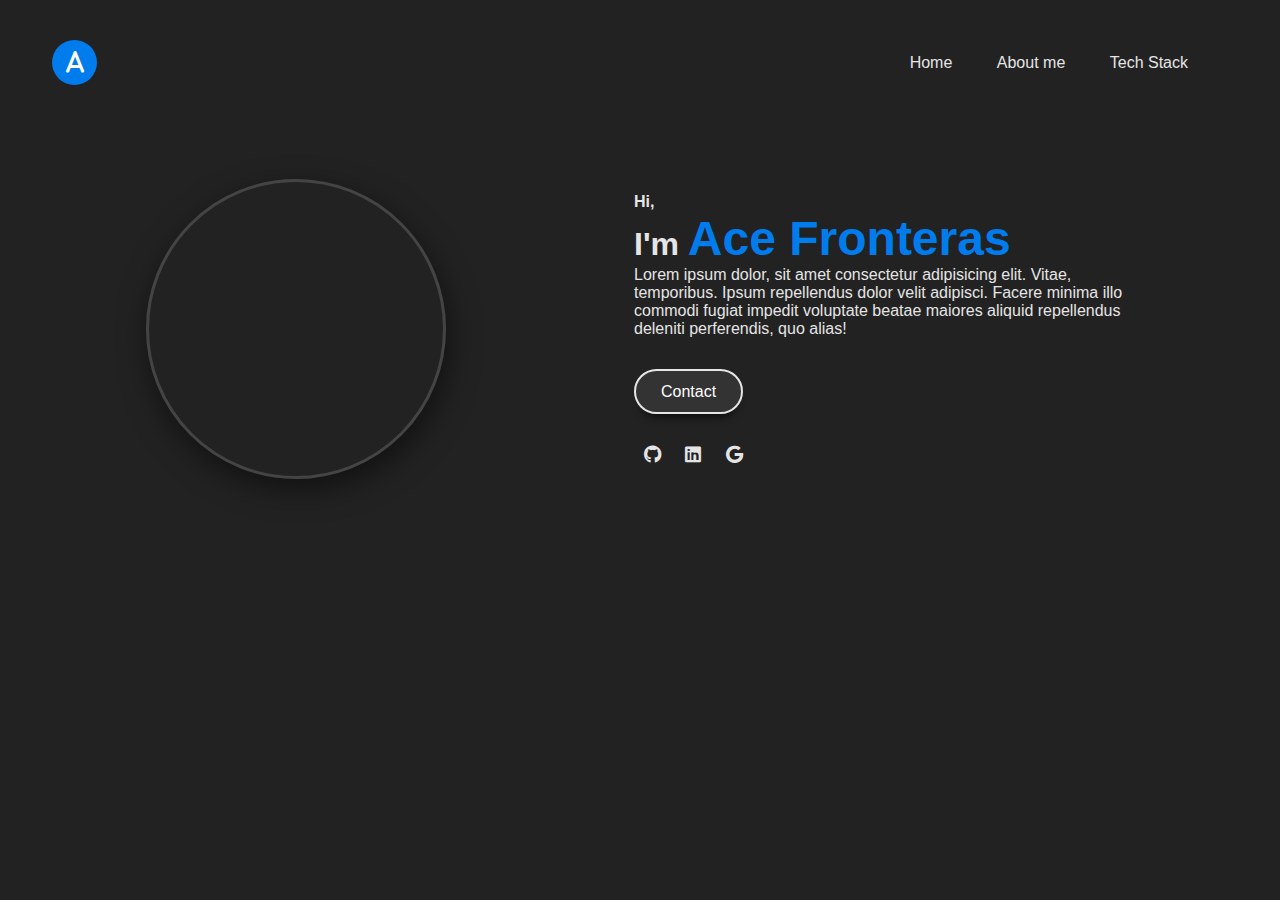
==== index.html @ f6442935 "few changes" ====
<!DOCTYPE html>
<html lang="en">
<head>
    <meta charset="UTF-8">
    <meta name="viewport" content="width=device-width, initial-scale=1.0">
    <title>My Portfolio</title>
    <link rel="stylesheet" href="style.css">
    <!--fonts css-->
    <link rel="stylesheet" href="https://cdnjs.cloudflare.com/ajax/libs/font-awesome/6.7.2/css/all.min.css">
</head>
<body>
    <div class="hero-header">
        <div class="wrapper">
            <header>
                <div class="logo">
                    <i class="fa-solid fa-a"></i>
                    
                </div>
                <nav>
                    <ul class="navlinks">
                        <li><a href="#">Home</a></li>
                        <li><a href="#">About me</a></li>
                        <li><a href="#">Tech Stack</a></li>
                    </ul>
                </nav>
            </header>
            <div class="container">
                <div class="hero-pic">
                    <img src="images/ace.jpg" alt="profile pic">
                </div>
                <div class="hero-text">
                    <h5>Hi, </h5>
                    <h1>I'm <span class="">Ace Fronteras</span></h1>
                    <p>Lorem ipsum dolor, sit amet consectetur adipisicing elit. Vitae, temporibus. Ipsum repellendus dolor velit adipisci. Facere minima illo commodi fugiat impedit voluptate beatae maiores aliquid repellendus deleniti perferendis, quo alias!
                    </p>

                    <div class="btn-group">
                        <a href="#" class="btn">Contact</a>
                    </div>
                    <div class="social">
                        <a href="https://github.com/Brook-sheet" target="_blank"><i class="fa-brands fa-github"></i></a>
                        <a href="#"><i class="fa-brands fa-linkedin"></i></a>
                        <a href="#"><i class="fa-brands fa-google"></i></a>
                    </div>
                </div>
            </div>
        </div>
    </div>
</body>
</html>
---- style.css ----
*{
    box-sizing: border-box;
    padding: 0;
    margin: 0;
    font-family: poppins, sans-serif;
    text-decoration: none;
}

body{
    overflow-x: hidden;
}

.hero-header{
    width: 100%;
    height: 100%;
    min-height: 100vh;
    background: #222;
}

.wrapper{
    width:1280px;
    max-width: 95%;
    margin: 0 auto;
    padding: 0 20px;
}

header{
    padding: 40px 0 30px;
    display: flex;
    justify-content: space-between;
    align-items: center;
    flex-wrap: wrap;
}

.logo{
    display: inline-flex;
    justify-content: center;
    align-items: center;
}
.logo i{
    height: 45px;
    width: 45px;
    background-color: #007ced;
    border-radius: 50%;
    color: #fff;
    font-weight: 700;
    font-size: 1.5rem;
    padding: 10px;
    margin-right: 5px;
    cursor: pointer;
    text-align: center;
}

.logo .logo-text{
    font-size: 24px;
    font-weight: 500;
    color: #fff;
}





nav .navlinks{
    list-style-type: none;
}

nav .navlinks li{
    display: inline-block;
}

nav .navlinks li a{
    color: #e5e5e5;
    margin-right: 2.5rem;
}
nav .navlinks li a:hover{
    color: #007ced;
    text-decoration: underline;
}

.container{
    display: flex;
    justify-content: space-around;
    align-items: center;
    padding-top: 4rem;
}

.container .hero-pic{
    width: 300px;
    height: 300px;
    border-radius: 50%;
    overflow: hidden;
    border: 3px solid #444;
    box-shadow: 3px 10px 30px rgb(0, 0, 0, 0.5);
}

.hero-pic img{
    height: 100%;
    width: 100%;
    transition: 0.5s;
}

.hero-pic img:hover{
    transform: scale(1.2);
}

.hero-text{
    max-width: 500px;
    display: flex;
    flex-direction: column;
}

.hero-text h5{
    color: #e5e5e5;
    font-size: 16px;
}
.hero-text h1{
    color: #e5e5e5;
}
.hero-text h1 span{
    color: #007ced;
    font-size: 3rem;
}
.hero-text p{
    color: #e5e5e5;
}
.btn-group{
    margin: 45px 0;
}
.btn-group .btn{
    border-color: #d5d5d5;
    color: #fff;
    background-color: #333;
    padding: 12px 25px;
    margin: 5px 0;
    margin-right: 7px;
    border-radius: 30px;
    border: 2px solid #e5e5e5;
    box-shadow: 0 10px 10px -8px rgb(0 0 0 / 78%);
}

.btn:hover{
    border-color: #007ced;
}

.hero-text .social i{
    color: #e5e5e5;
    font-size: 18px;
    margin-right: 10px;
    transition: 0.5s;
    margin-left: 10px;
}
.hero-text .social i:hover{
    color: #007ced;
}

/* responsive design*/


@media(max-width:768px)
{
    .container{
        flex-direction: column;
        padding-top: 2rem;
    }
    .hero-text{
        padding: 40px 0px;
    }
}
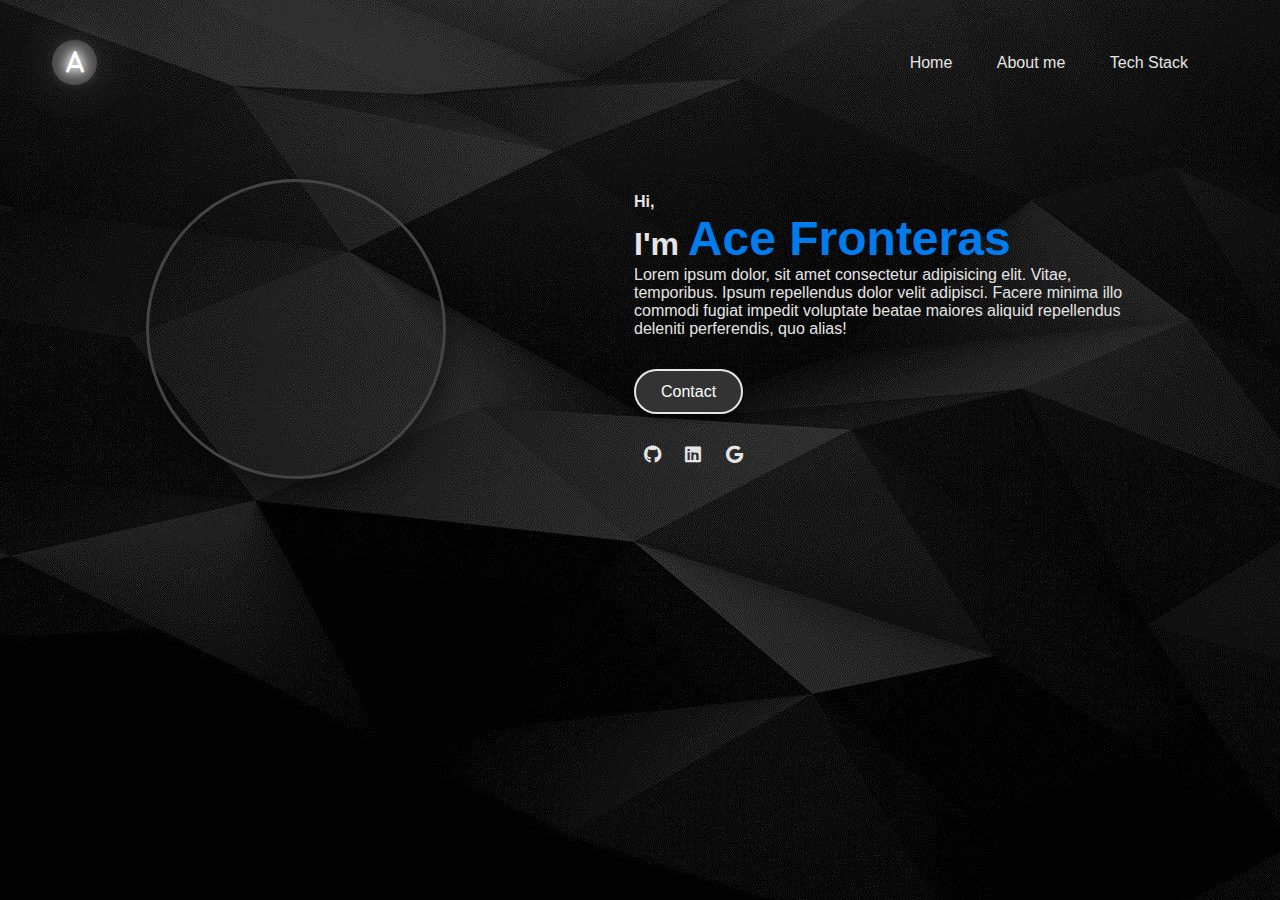
==== commit ef6ca96c: "changed backgrounds and designs" ====
--- a/index.html
+++ b/index.html
@@ -3,7 +3,7 @@
 <head>
     <meta charset="UTF-8">
     <meta name="viewport" content="width=device-width, initial-scale=1.0">
-    <title>My Portfolio</title>
+    <title>Vincent Ace Fronteras</title>
     <link rel="stylesheet" href="style.css">
     <!--fonts css-->
     <link rel="stylesheet" href="https://cdnjs.cloudflare.com/ajax/libs/font-awesome/6.7.2/css/all.min.css">
--- a/style.css
+++ b/style.css
@@ -8,13 +8,15 @@
 
 body{
     overflow-x: hidden;
+    background-image: url(images/black.jpg);
+    background-position: center;
+    background-attachment: fixed;
 }
 
 .hero-header{
     width: 100%;
     height: 100%;
     min-height: 100vh;
-    background: #222;
 }
 
 .wrapper{
@@ -40,7 +42,7 @@
 .logo i{
     height: 45px;
     width: 45px;
-    background-color: #007ced;
+    background-color: #3c3c3c;
     border-radius: 50%;
     color: #fff;
     font-weight: 700;
@@ -49,13 +51,16 @@
     margin-right: 5px;
     cursor: pointer;
     text-align: center;
+    text-shadow: 0 0 10px #fff,
+    0 0 15px #fff,
+    0 0 21px #fff,
+    0 0 42px white,
+    0 0 82px #fff,
+    0 0 92px #fff,
+    0 0 102px #fff,
+    0 0 150px #fff;;
 }
 
-.logo .logo-text{
-    font-size: 24px;
-    font-weight: 500;
-    color: #fff;
-}
 
 
 
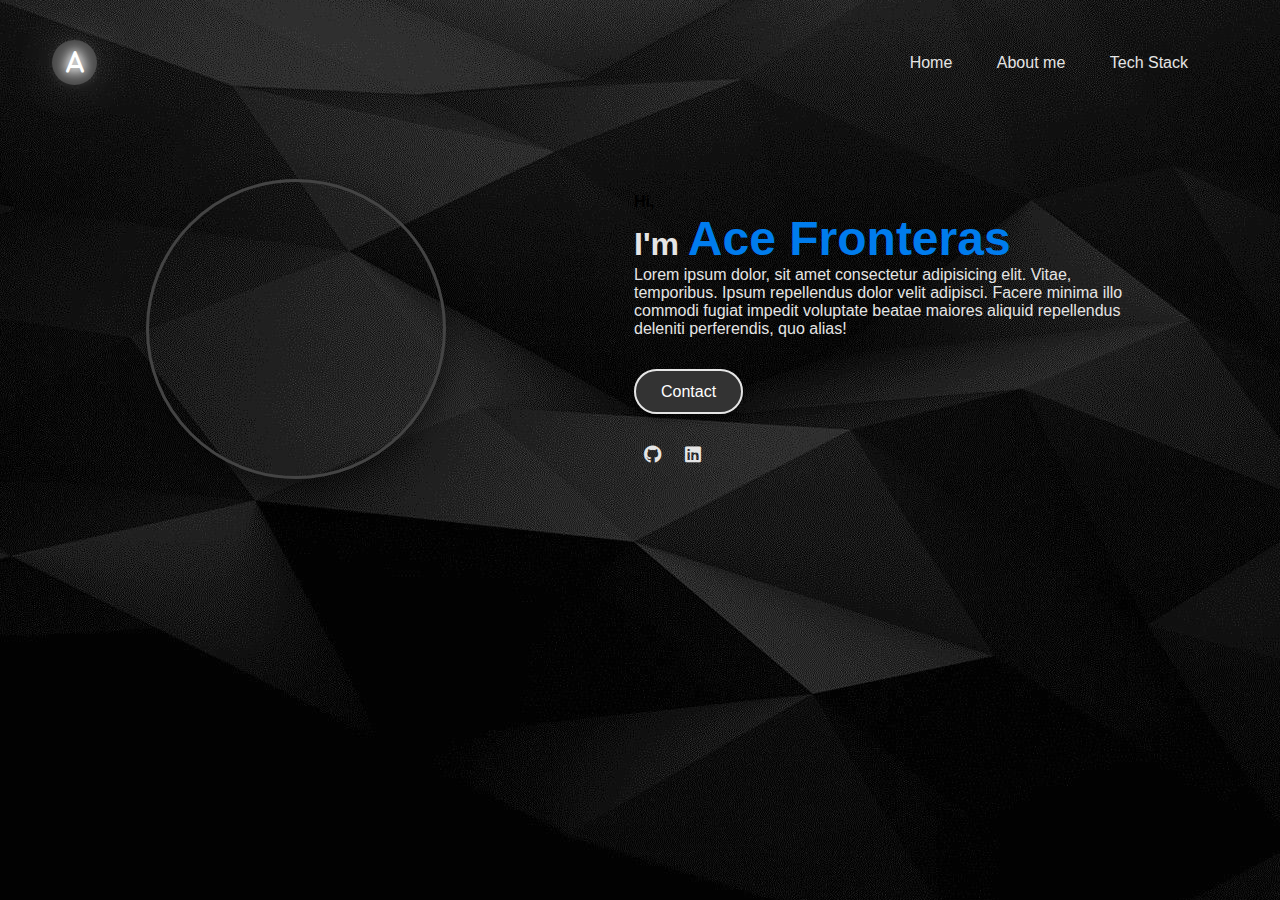
==== commit ce840444: "navigation link" ====
--- a/index.html
+++ b/index.html
@@ -11,16 +11,15 @@
 <body>
     <div class="hero-header">
         <div class="wrapper">
-            <header>
+            <header> <!--Navbar-->
                 <div class="logo">
                     <i class="fa-solid fa-a"></i>
-                    
                 </div>
                 <nav>
                     <ul class="navlinks">
-                        <li><a href="#">Home</a></li>
-                        <li><a href="#">About me</a></li>
-                        <li><a href="#">Tech Stack</a></li>
+                        <li><a href="index.html">Home</a></li>
+                        <li><a href="aboutme.html">About me</a></li>
+                        <li><a href="stack.html">Tech Stack</a></li>
                     </ul>
                 </nav>
             </header>
@@ -29,18 +28,16 @@
                     <img src="images/ace.jpg" alt="profile pic">
                 </div>
                 <div class="hero-text">
-                    <h5>Hi, </h5>
+                    <h4>Hi, </h4>
                     <h1>I'm <span class="">Ace Fronteras</span></h1>
                     <p>Lorem ipsum dolor, sit amet consectetur adipisicing elit. Vitae, temporibus. Ipsum repellendus dolor velit adipisci. Facere minima illo commodi fugiat impedit voluptate beatae maiores aliquid repellendus deleniti perferendis, quo alias!
                     </p>
-
                     <div class="btn-group">
                         <a href="#" class="btn">Contact</a>
                     </div>
                     <div class="social">
                         <a href="https://github.com/Brook-sheet" target="_blank"><i class="fa-brands fa-github"></i></a>
-                        <a href="#"><i class="fa-brands fa-linkedin"></i></a>
-                        <a href="#"><i class="fa-brands fa-google"></i></a>
+                        <a href="https://www.linkedin.com/in/ace-fronteras-0473002b3/" target="_blank"><i class="fa-brands fa-linkedin"></i></a>
                     </div>
                 </div>
             </div>
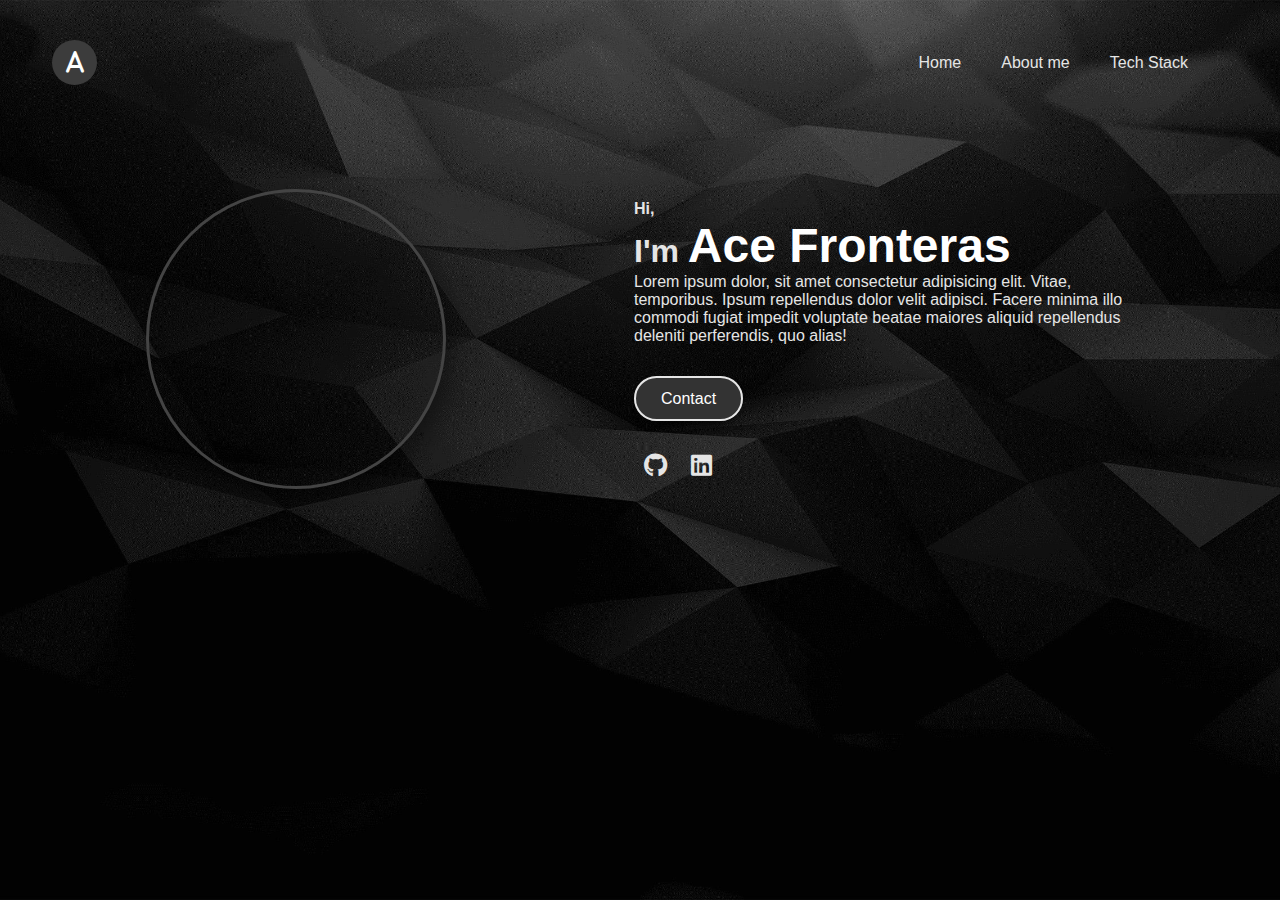
==== commit 4a94f2ed: "hamburger added" ====
--- a/index.html
+++ b/index.html
@@ -3,25 +3,37 @@
 <head>
     <meta charset="UTF-8">
     <meta name="viewport" content="width=device-width, initial-scale=1.0">
-    <title>Vincent Ace Fronteras</title>
+    <title>Portfolio</title>
     <link rel="stylesheet" href="style.css">
     <!--fonts css-->
     <link rel="stylesheet" href="https://cdnjs.cloudflare.com/ajax/libs/font-awesome/6.7.2/css/all.min.css">
+    <script src="script.js" defer></script>
 </head>
 <body>
+    
     <div class="hero-header">
         <div class="wrapper">
             <header> <!--Navbar-->
                 <div class="logo">
                     <i class="fa-solid fa-a"></i>
                 </div>
-                <nav>
+                <button id="open-sidebar-button" onclick="openSidebar()" aria-label="open sidebar" aria-expanded="false" aria-controls="navbar">
+                    <i class="fa-solid fa-bars"></i>
+                </button>
+                
+                <nav id="navbar">
                     <ul class="navlinks">
-                        <li><a href="index.html">Home</a></li>
+                        <li>
+                            <button id="close-sidebar-button" onclick="closeSidebar()" aria-label="close sidebar">
+                                <i class="fa-solid fa-xmark"></i>
+                            </button>
+                        </li>
+                        <li><a aria-current="page" href="index.html">Home</a></li>
                         <li><a href="aboutme.html">About me</a></li>
                         <li><a href="stack.html">Tech Stack</a></li>
                     </ul>
                 </nav>
+                <div id="overlay" onclick="closeSidebar()" aria-hidden="true"></div>
             </header>
             <div class="container">
                 <div class="hero-pic">
--- a/style.css
+++ b/style.css
@@ -4,6 +4,7 @@
     margin: 0;
     font-family: poppins, sans-serif;
     text-decoration: none;
+    color: #333;
 }
 
 body{
@@ -11,6 +12,8 @@
     background-image: url(images/black.jpg);
     background-position: center;
     background-attachment: fixed;
+    background-size: cover;
+    
 }
 
 .hero-header{
@@ -24,10 +27,11 @@
     max-width: 95%;
     margin: 0 auto;
     padding: 0 20px;
+    
 }
 
 header{
-    padding: 40px 0 30px;
+    padding: 40px 0px 40px;
     display: flex;
     justify-content: space-between;
     align-items: center;
@@ -45,12 +49,16 @@
     background-color: #3c3c3c;
     border-radius: 50%;
     color: #fff;
-    font-weight: 700;
+    font-weight: bold;
     font-size: 1.5rem;
     padding: 10px;
     margin-right: 5px;
     cursor: pointer;
     text-align: center;
+    transition: 0.5s;
+    
+}
+.logo i:hover{
     text-shadow: 0 0 10px #fff,
     0 0 15px #fff,
     0 0 21px #fff,
@@ -61,13 +69,9 @@
     0 0 150px #fff;;
 }
 
-
-
-
-
-
 nav .navlinks{
     list-style-type: none;
+    display: flex;
 }
 
 nav .navlinks li{
@@ -77,10 +81,14 @@
 nav .navlinks li a{
     color: #e5e5e5;
     margin-right: 2.5rem;
+    transition: 0.5s;
+    
+    
 }
 nav .navlinks li a:hover{
     color: #007ced;
-    text-decoration: underline;
+    
+    
 }
 
 .container{
@@ -88,6 +96,7 @@
     justify-content: space-around;
     align-items: center;
     padding-top: 4rem;
+    
 }
 
 .container .hero-pic{
@@ -113,19 +122,27 @@
     max-width: 500px;
     display: flex;
     flex-direction: column;
-}
-
-.hero-text h5{
+    
+}
+
+.hero-text h4{
     color: #e5e5e5;
     font-size: 16px;
 }
 .hero-text h1{
     color: #e5e5e5;
+    
 }
 .hero-text h1 span{
-    color: #007ced;
+    color: #fff;
     font-size: 3rem;
-}
+    transition: 0.5s;
+    
+}
+.hero-text h1 span:hover{
+    color: #007ced;
+}
+
 .hero-text p{
     color: #e5e5e5;
 }
@@ -140,17 +157,20 @@
     margin: 5px 0;
     margin-right: 7px;
     border-radius: 30px;
+    transition: 0.5s;
     border: 2px solid #e5e5e5;
+    
     box-shadow: 0 10px 10px -8px rgb(0 0 0 / 78%);
 }
 
 .btn:hover{
     border-color: #007ced;
+    
 }
 
 .hero-text .social i{
     color: #e5e5e5;
-    font-size: 18px;
+    font-size: 1.5rem;
     margin-right: 10px;
     transition: 0.5s;
     margin-left: 10px;
@@ -159,11 +179,92 @@
     color: #007ced;
 }
 
+#open-sidebar-button {
+    display: none;
+    background:none;
+    border: none;
+    padding: 1em;
+    margin-left: auto;
+    cursor: pointer;
+    transition: 0.5s;
+    
+}
+button i{
+    color: #fff;
+    font-size: 1.5rem;
+    align-items: center;
+    transition: 0.5s;
+    
+}
+button i:hover{
+    color: #007ced;
+}
+
+#close-sidebar-button{
+    display: none;
+    background: none;
+    border: none;
+    padding: 1em;
+    cursor: pointer;
+    transition: 0.5s;
+}
+
+
+
+  #overlay{
+    background: rgba(0, 0, 0, 0.5);
+    position: fixed;
+    inset: 0;
+    z-index: 9;
+    display: none;
+    
+  }
+
 /* responsive design*/
-
-
-@media(max-width:768px)
+@media screen and (max-width:900px)
 {
+    #open-sidebar-button, #close-sidebar-button{
+        display: block;
+    }
+    
+    nav{
+        position: fixed;
+        top: 90px;
+        right: -100%;
+        height: 30vh;
+        width: min(15em, 100%);
+        z-index: 10;
+        background-color:grey ;
+        transition: right 300ms ease-out;
+        background-color: #3c3c3c;
+        border-radius: 12px;
+    }
+    nav .navlinks li button{
+        margin-left: auto;
+    }
+    nav .navlinks li a{
+        display: block;
+        margin: 2vh 0px;
+        padding: 0px 16px;
+        
+    }
+    nav.show{
+        right: 0;
+    }
+    nav.show ~ #overlay{
+        display: block;
+    }
+    
+    nav ul{
+        width: 100%;
+        flex-direction: column;
+    }
+    nav a{
+        width: 100%;
+        padding-left: 2.5em;
+    }
+    
+
     .container{
         flex-direction: column;
         padding-top: 2rem;
@@ -172,5 +273,14 @@
         padding: 40px 0px;
     }
 }
-
-
+@media(min-height:1024px){
+    .container{
+        flex-direction: column;
+        padding-top: 2rem;
+    }
+    .hero-text{
+        padding: 40px 0px;
+    }
+}
+
+
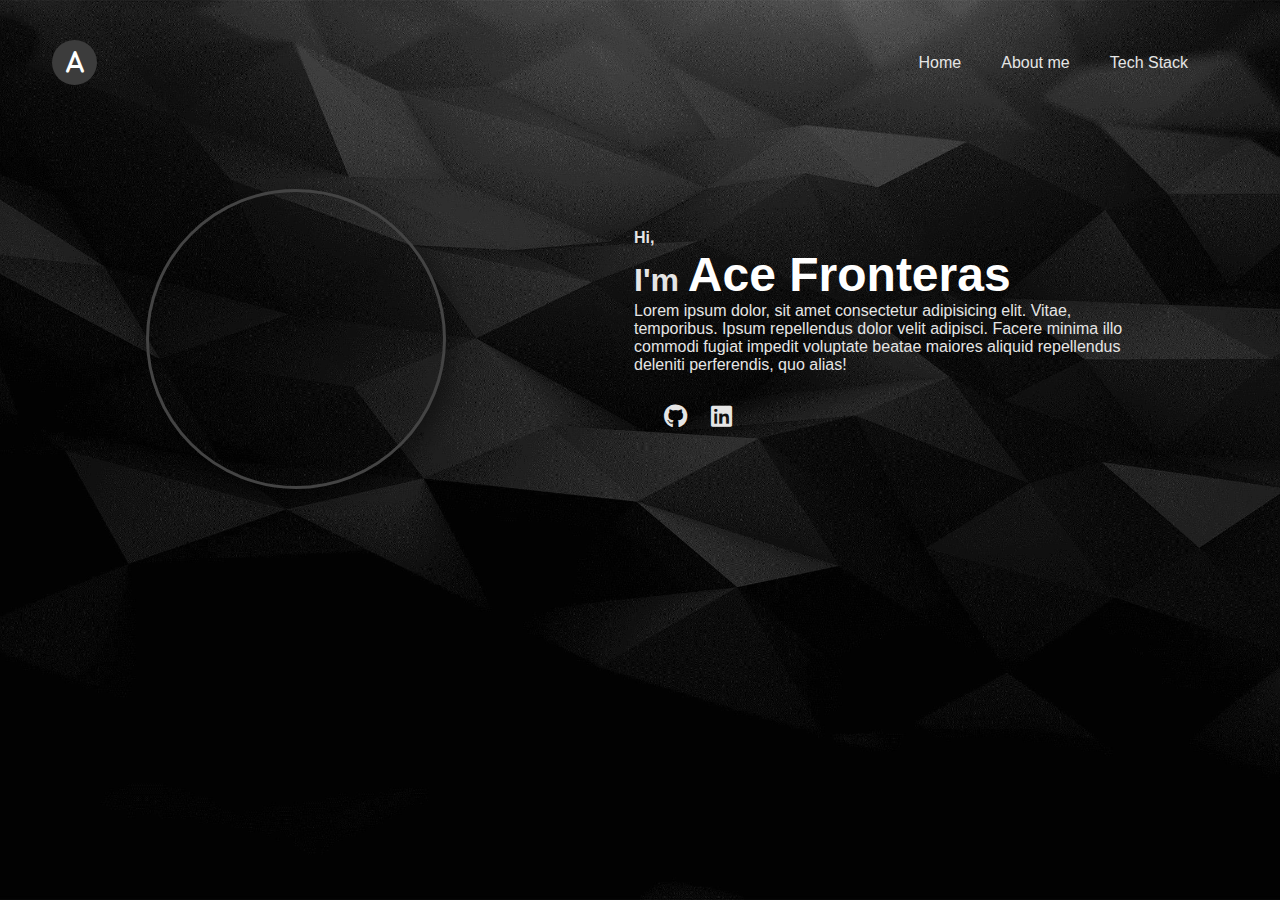
==== commit 494470b3: "responsive nav bar added" ====
--- a/index.html
+++ b/index.html
@@ -5,9 +5,9 @@
     <meta name="viewport" content="width=device-width, initial-scale=1.0">
     <title>Portfolio</title>
     <link rel="stylesheet" href="style.css">
+    
     <!--fonts css-->
     <link rel="stylesheet" href="https://cdnjs.cloudflare.com/ajax/libs/font-awesome/6.7.2/css/all.min.css">
-    <script src="script.js" defer></script>
 </head>
 <body>
     
@@ -44,9 +44,7 @@
                     <h1>I'm <span class="">Ace Fronteras</span></h1>
                     <p>Lorem ipsum dolor, sit amet consectetur adipisicing elit. Vitae, temporibus. Ipsum repellendus dolor velit adipisci. Facere minima illo commodi fugiat impedit voluptate beatae maiores aliquid repellendus deleniti perferendis, quo alias!
                     </p>
-                    <div class="btn-group">
-                        <a href="#" class="btn">Contact</a>
-                    </div>
+                    
                     <div class="social">
                         <a href="https://github.com/Brook-sheet" target="_blank"><i class="fa-brands fa-github"></i></a>
                         <a href="https://www.linkedin.com/in/ace-fronteras-0473002b3/" target="_blank"><i class="fa-brands fa-linkedin"></i></a>
@@ -55,5 +53,6 @@
             </div>
         </div>
     </div>
+    <script src="script.js"></script>
 </body>
 </html>--- a/style.css
+++ b/style.css
@@ -146,27 +146,7 @@
 .hero-text p{
     color: #e5e5e5;
 }
-.btn-group{
-    margin: 45px 0;
-}
-.btn-group .btn{
-    border-color: #d5d5d5;
-    color: #fff;
-    background-color: #333;
-    padding: 12px 25px;
-    margin: 5px 0;
-    margin-right: 7px;
-    border-radius: 30px;
-    transition: 0.5s;
-    border: 2px solid #e5e5e5;
-    
-    box-shadow: 0 10px 10px -8px rgb(0 0 0 / 78%);
-}
-
-.btn:hover{
-    border-color: #007ced;
-    
-}
+
 
 .hero-text .social i{
     color: #e5e5e5;
@@ -177,6 +157,10 @@
 }
 .hero-text .social i:hover{
     color: #007ced;
+}
+.social{
+    margin-top: 10px;
+    padding: 20px;
 }
 
 #open-sidebar-button {
@@ -250,6 +234,10 @@
     }
     nav.show{
         right: 0;
+        
+    }
+    nav.show li a{
+        text-align: center;
     }
     nav.show ~ #overlay{
         display: block;
@@ -264,6 +252,9 @@
         padding-left: 2.5em;
     }
     
+    .social{
+        text-align: center;
+    }
 
     .container{
         flex-direction: column;
@@ -273,14 +264,6 @@
         padding: 40px 0px;
     }
 }
-@media(min-height:1024px){
-    .container{
-        flex-direction: column;
-        padding-top: 2rem;
-    }
-    .hero-text{
-        padding: 40px 0px;
-    }
-}
-
-
+
+
+
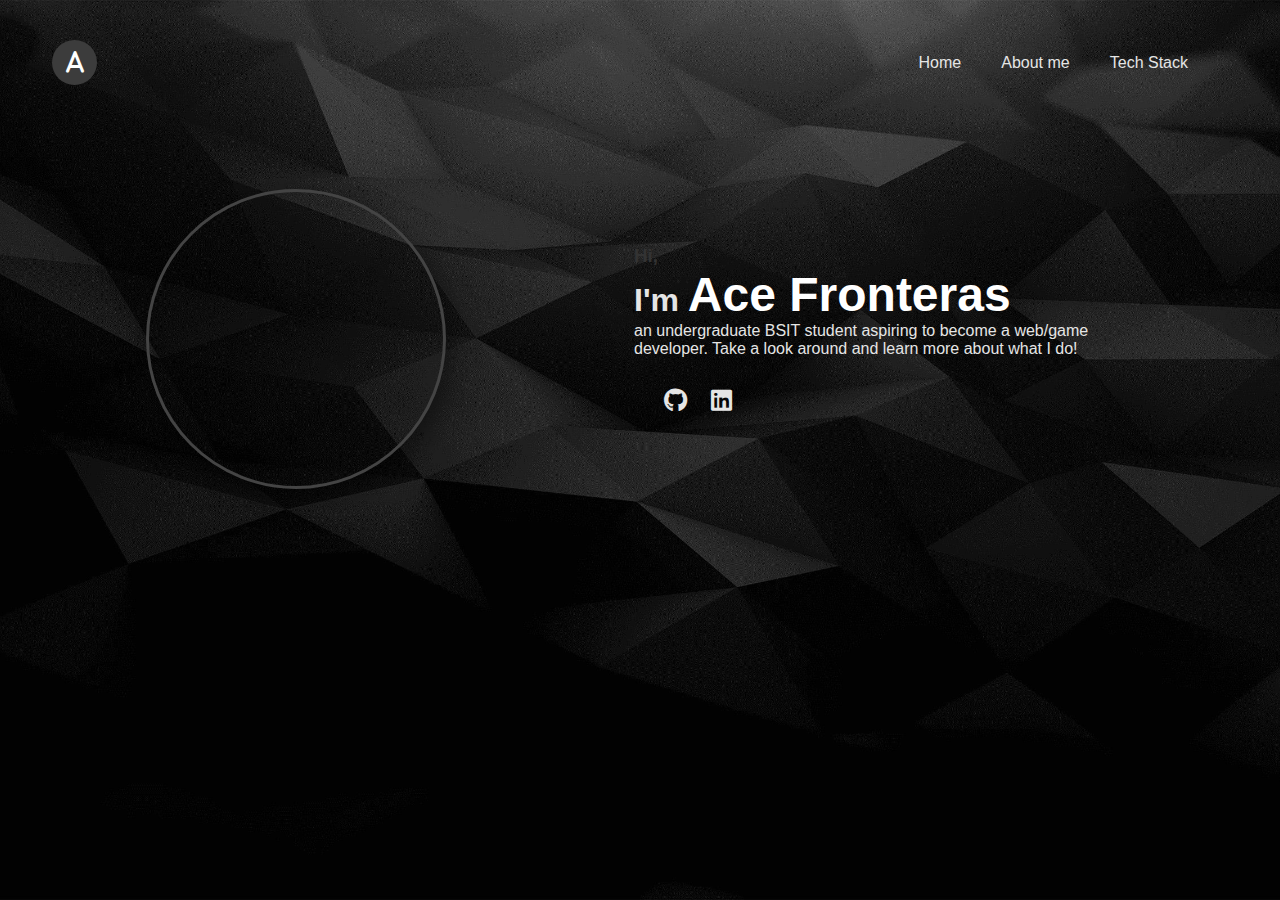
==== commit e68e8f9c: "changed the lorem ipsum in homepage" ====
--- a/index.html
+++ b/index.html
@@ -40,11 +40,10 @@
                     <img src="images/ace.jpg" alt="profile pic">
                 </div>
                 <div class="hero-text">
-                    <h4>Hi, </h4>
+                    <h3>Hi, </h3>
                     <h1>I'm <span class="">Ace Fronteras</span></h1>
-                    <p>Lorem ipsum dolor, sit amet consectetur adipisicing elit. Vitae, temporibus. Ipsum repellendus dolor velit adipisci. Facere minima illo commodi fugiat impedit voluptate beatae maiores aliquid repellendus deleniti perferendis, quo alias!
+                    <p>an undergraduate BSIT student aspiring to become a web/game developer. Take a look around and learn more about what I do!
                     </p>
-                    
                     <div class="social">
                         <a href="https://github.com/Brook-sheet" target="_blank"><i class="fa-brands fa-github"></i></a>
                         <a href="https://www.linkedin.com/in/ace-fronteras-0473002b3/" target="_blank"><i class="fa-brands fa-linkedin"></i></a>
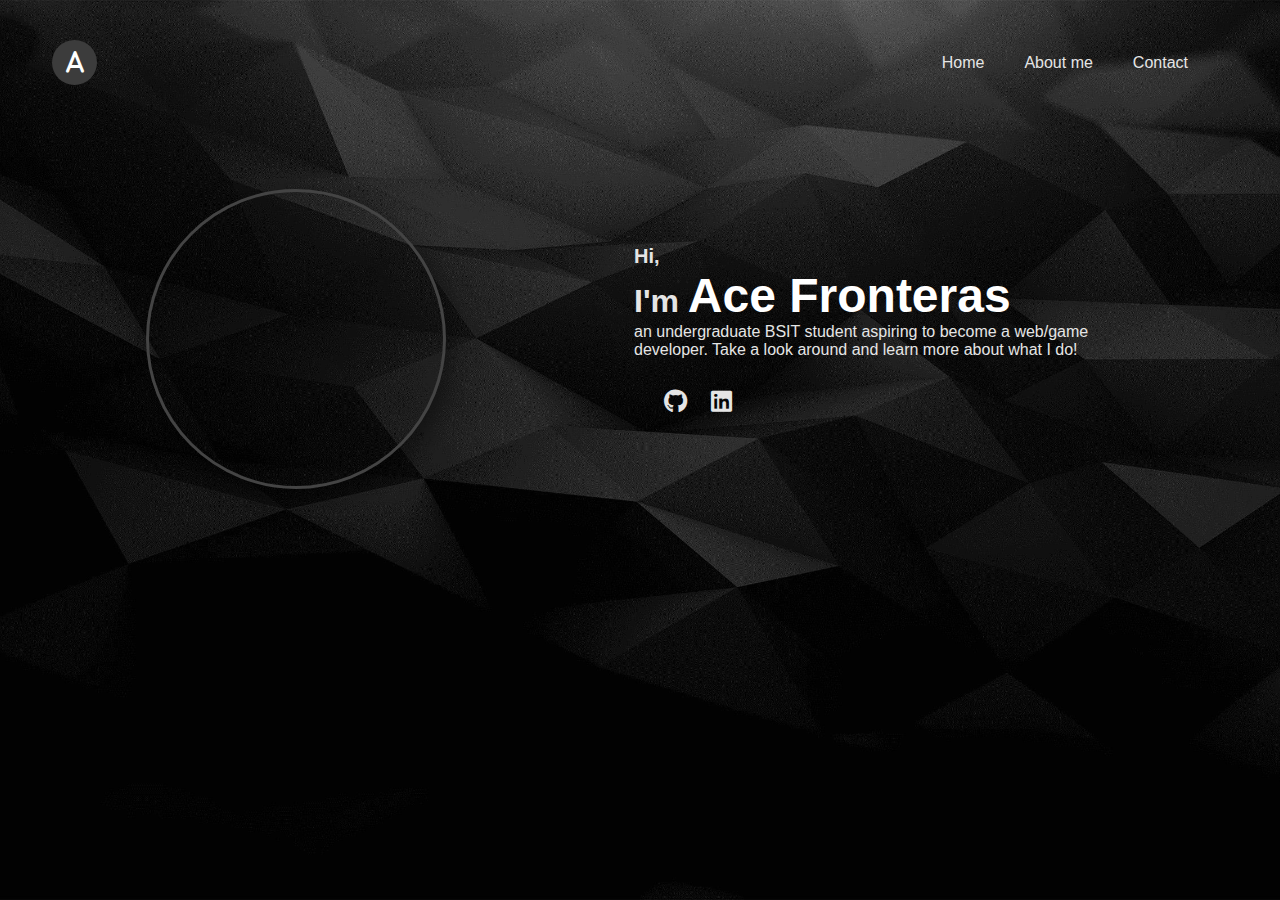
==== commit 0f5e008e: "aboutme items added" ====
--- a/index.html
+++ b/index.html
@@ -30,7 +30,7 @@
                         </li>
                         <li><a aria-current="page" href="index.html">Home</a></li>
                         <li><a href="aboutme.html">About me</a></li>
-                        <li><a href="stack.html">Tech Stack</a></li>
+                        <li><a href="contact.html">Contact</a></li>
                     </ul>
                 </nav>
                 <div id="overlay" onclick="closeSidebar()" aria-hidden="true"></div>
--- a/style.css
+++ b/style.css
@@ -125,9 +125,9 @@
     
 }
 
-.hero-text h4{
-    color: #e5e5e5;
-    font-size: 16px;
+.hero-text h3{
+    color: #e5e5e5;
+    font-size: 20px;
 }
 .hero-text h1{
     color: #e5e5e5;
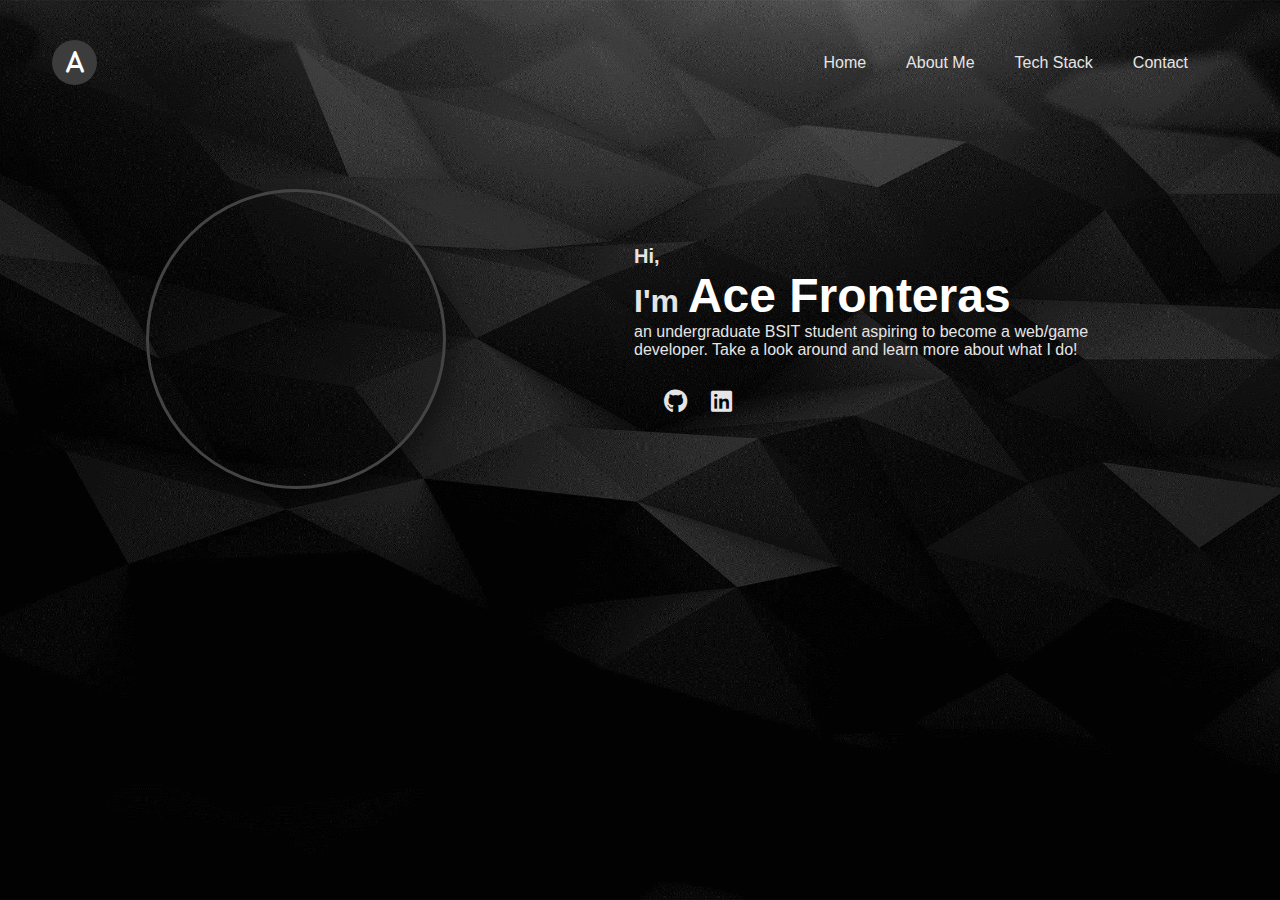
==== commit bf517c06: "renamed the aboutme page and moved the icons to techstack" ====
--- a/index.html
+++ b/index.html
@@ -5,12 +5,10 @@
     <meta name="viewport" content="width=device-width, initial-scale=1.0">
     <title>Portfolio</title>
     <link rel="stylesheet" href="style.css">
-    
     <!--fonts css-->
     <link rel="stylesheet" href="https://cdnjs.cloudflare.com/ajax/libs/font-awesome/6.7.2/css/all.min.css">
 </head>
 <body>
-    
     <div class="hero-header">
         <div class="wrapper">
             <header> <!--Navbar-->
@@ -20,7 +18,6 @@
                 <button id="open-sidebar-button" onclick="openSidebar()" aria-label="open sidebar" aria-expanded="false" aria-controls="navbar">
                     <i class="fa-solid fa-bars"></i>
                 </button>
-                
                 <nav id="navbar">
                     <ul class="navlinks">
                         <li>
@@ -29,7 +26,8 @@
                             </button>
                         </li>
                         <li><a aria-current="page" href="index.html">Home</a></li>
-                        <li><a href="aboutme.html">About me</a></li>
+                        <li><a href="about-me.html">About Me</a></li>
+                        <li><a href="tech-stack.html">Tech Stack</a></li>
                         <li><a href="contact.html">Contact</a></li>
                     </ul>
                 </nav>
